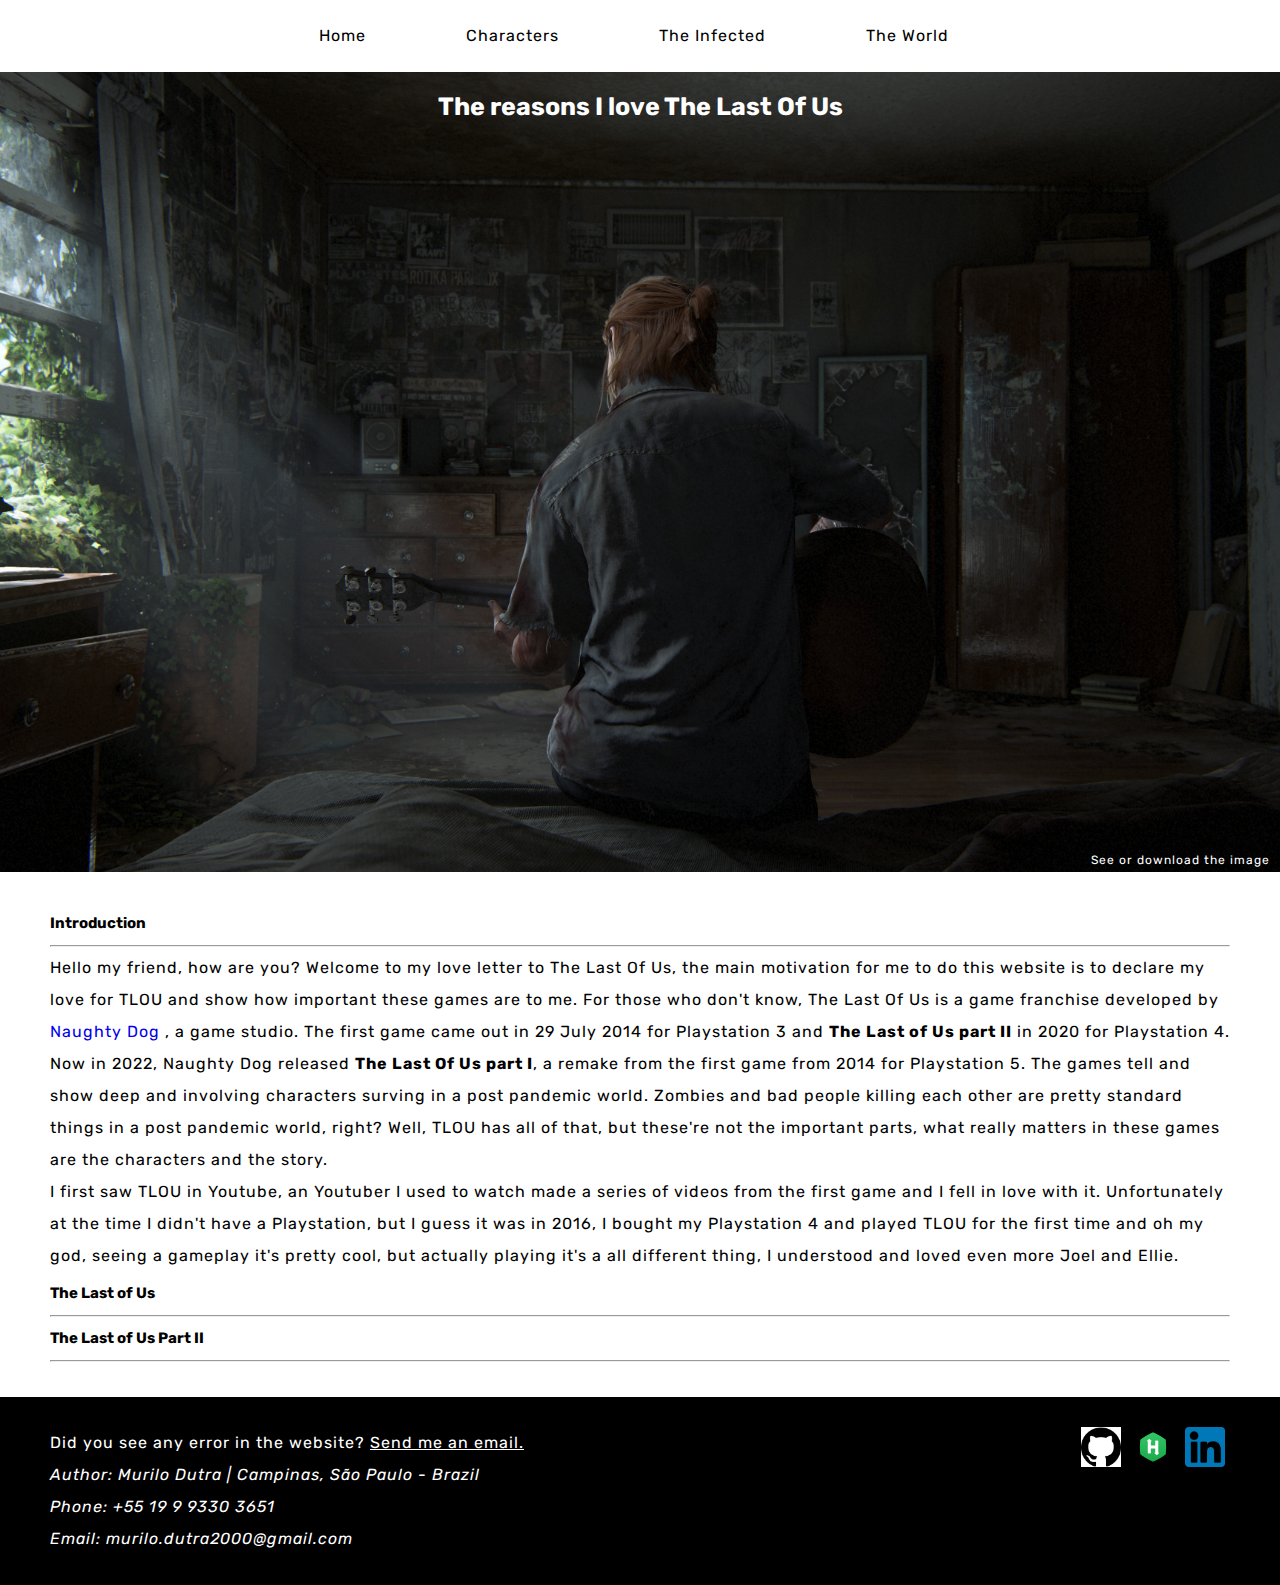
==== index.html @ 3900bd47 "changing lang to en" ====
<!DOCTYPE html>
<html lang="en">
  <head>
    <meta charset="utf-8" />
    <meta name="viewport" content="width=device-width" />
    <title>A love letter to The Last Of Us</title>
    <link rel="stylesheet" href="styles/index.css" />
    <link rel="stylesheet" href="styles/general.css" />
    <link rel="stylesheet" href="styles/header.css" />
    <link rel="stylesheet" href="styles/footer.css" />
    <link rel="preconnect" href="https://fonts.googleapis.com" />
    <link rel="preconnect" href="https://fonts.gstatic.com" crossorigin />
    <link
      href="https://fonts.googleapis.com/css2?family=Roboto:ital,wght@1,900&family=Rubik:wght@300;400;500&display=swap"
      rel="stylesheet"
    />
    <!-- basic favicon -->
    <link rel="icon" href="favicon.ico" type="image/x-icon" />
    <!-- third-generation iPad with high-resolution Retina display: -->
    <link
      rel="apple-touch-icon-precomposed"
      sizes="144x144"
      href="favicon.ico"
    />
    <!-- iPhone with high-resolution Retina display: -->
    <link
      rel="apple-touch-icon-precomposed"
      sizes="114x114"
      href="favicon.ico"
    />
    <!-- first- and second-generation iPad: -->
    <link rel="apple-touch-icon-precomposed" sizes="72x72" href="favicon.ico" />
    <!-- non-Retina iPhone, iPod Touch, and Android 2.1+ devices: -->
    <link rel="apple-touch-icon-precomposed" href="favicon.ico" />
    <!--"defer" is used basically instructs the browser to load the JavaScript after the page has finished parsing the HTML. SOURCE: https://developer.mozilla.org/en-US/docs/Learn/HTML/Introduction_to_HTML/The_head_metadata_in_HTML#applying_css_and_javascript_to_html-->
    <script src="scripts/main.js" defer></script>
  </head>
  <body>
    <nav>
      <ul>
        <li><a>Home</a></li>
        <li><a href="pages/character.html">Characters</a></li>
        <li><a href="pages/infected.html">The Infected</a></li>
        <li><a href="pages/world.html">The World</a></li>
      </ul>
    </nav>
    <header>
      <h1>The reasons I love The Last Of Us</h1>
      <a href="images/home-banner.jpg" target="_blank" download="ellie.jpg">
        See or download the image
      </a>
    </header>
    <main>
      <articles>
        <section>
          <h2>Introduction</h2>
          <hr />
          <p>
            Hello my friend, how are you? Welcome to my love letter to The Last
            Of Us, the main motivation for me to do this website is to declare
            my love for TLOU and show how important these games are to me. For
            those who don't know, The Last Of Us is a game franchise developed
            by
            <a
              href="https://www.naughtydog.com/"
              title="Naughty Dog's website to know more"
            >
              Naughty Dog </a
            >, a game studio. The first game came out in
            <time datetime="2014-06-29">29 July 2014</time> for Playstation 3
            and <strong>The Last of Us part II</strong> in 2020 for Playstation
            4. Now in 2022, Naughty Dog released
            <strong>The Last Of Us part I</strong>, a remake from the first game
            from 2014 for Playstation 5. The games tell and show deep and
            involving characters surving in a post pandemic world. Zombies and
            bad people killing each other are pretty standard things in a post
            pandemic world, right? Well, TLOU has all of that, but these're not
            the important parts, what really matters in these games are the
            characters and the story.
          </p>
          <p>
            I first saw TLOU in Youtube, an Youtuber I used to watch made a
            series of videos from the first game and I fell in love with it.
            Unfortunately at the time I didn't have a Playstation, but I guess
            it was in 2016, I bought my Playstation 4 and played TLOU for the
            first time and oh my god, seeing a gameplay it's pretty cool, but
            actually playing it's a all different thing, I understood and loved
            even more Joel and Ellie.
          </p>
        </section>
        <section>
          <h2>The Last of Us</h2>
          <hr />
        </section>
        <section>
          <h2>The Last of Us Part II</h2>
          <hr />
        </section>
      </articles>
    </main>
    <footer>
      <section>
        <p>
          Did you see any error in the website?
          <a
            id="email-me-link"
            href="mailto:murilo.dutra2000@gmail.com?subject=The%20Last%20Of%20Us%20Fan%20Page&body=Hi,%20Murilo,%20I%20found%20this%20error%20in%20your%20website"
          >
            Send me an email.
          </a>
        </p>
        <address>
          <p>
            Author: Murilo Dutra | Campinas, São Paulo - Brazil <br />Phone: +55
            19 9 9330 3651 <br />Email: murilo.dutra2000@gmail.com
          </p>
        </address>
      </section>
      <section id="social-media-links">
        <a
          href="https://github.com/MuriloDutra"
          target="_blank"
          title="Author's GitHub account"
        >
          <img
            style="background-color: white"
            src="images/github-logo.png"
            alt="GitHub logo"
          />
        </a>
        <a
          href="https://www.hackerrank.com/murilo_dutra2000"
          target="_blank"
          title="Author's HackerRank account"
        >
          <img src="images/hacker-rank-logo.png" alt="HackerRank logo" />
        </a>
        <a
          href="https://www.linkedin.com/in/murilo-dutra-alves-614013170/"
          target="_blank"
          title="Author's Linkedin account"
        >
          <img src="images/linkedin-logo.png" alt="Linkedin logo" />
        </a>
      </section>
    </footer>
  </body>
</html>
---- styles/index.css ----
header{
    background-image: url("../images/home-banner.jpg");
}
---- styles/general.css ----
html {
    font-size: 10px;
    font-family: 'Roboto', sans-serif;
    font-family: 'Rubik', sans-serif;
    background-color: white;
}

body {
    margin: 0 0;
    background-color: white;
    padding: 0 0;
}

main, footer{
    padding: 30px 50px;
}

a{
    text-decoration: none;
}

ul{
    list-style: none;
    padding: 0px;
}

h1 {
    margin: 0;
    padding: 20px 0;
    color: white;
    text-align: center;
    width: 100%;
    font-size: 25px;
}

p, li {
    font-size: 16px;
    line-height: 2;
    letter-spacing: 1px;
    color: black;
    margin: 0px;
}
---- styles/header.css ----
header{
    background-size: cover;
    background-repeat: no-repeat;
    height: 800px;
    padding: 0px 50px;
    position: relative;
}

header a{
    margin: 0px 10px;
    font-size: 12px;
    line-height: 2;
    letter-spacing: 1px;
    position: absolute;
    bottom: 0px;
    right: 0px;
    color: white;
}

nav {
    top: 5%;
    width: 99%;
}

nav ul {
    display: flex;
    place-content: center;
}

nav ul li {
    margin: 0px 50px;
    padding: 10px 0px;
}

nav ul li a{
    color: black;
}

@media only screen and (max-width: 600px) {
    header {
        background-position: 48% 75%;
    }
    
    nav ul {
        display: block;
    }
}
---- styles/footer.css ----
footer{
    background-color: black;
    display: flex;
    place-content: space-between;
}

footer p{
    color: white;
}

footer img {
    width: 40px;
    height: 40px;
    margin: 0px 5px;
}

#email-me-link{
    text-decoration: underline;
    color: white;
}

@media only screen and (max-width: 600px){
    footer{
        display: block;
    }

    #social-media-links{
        margin-top: 25px;
    }
}
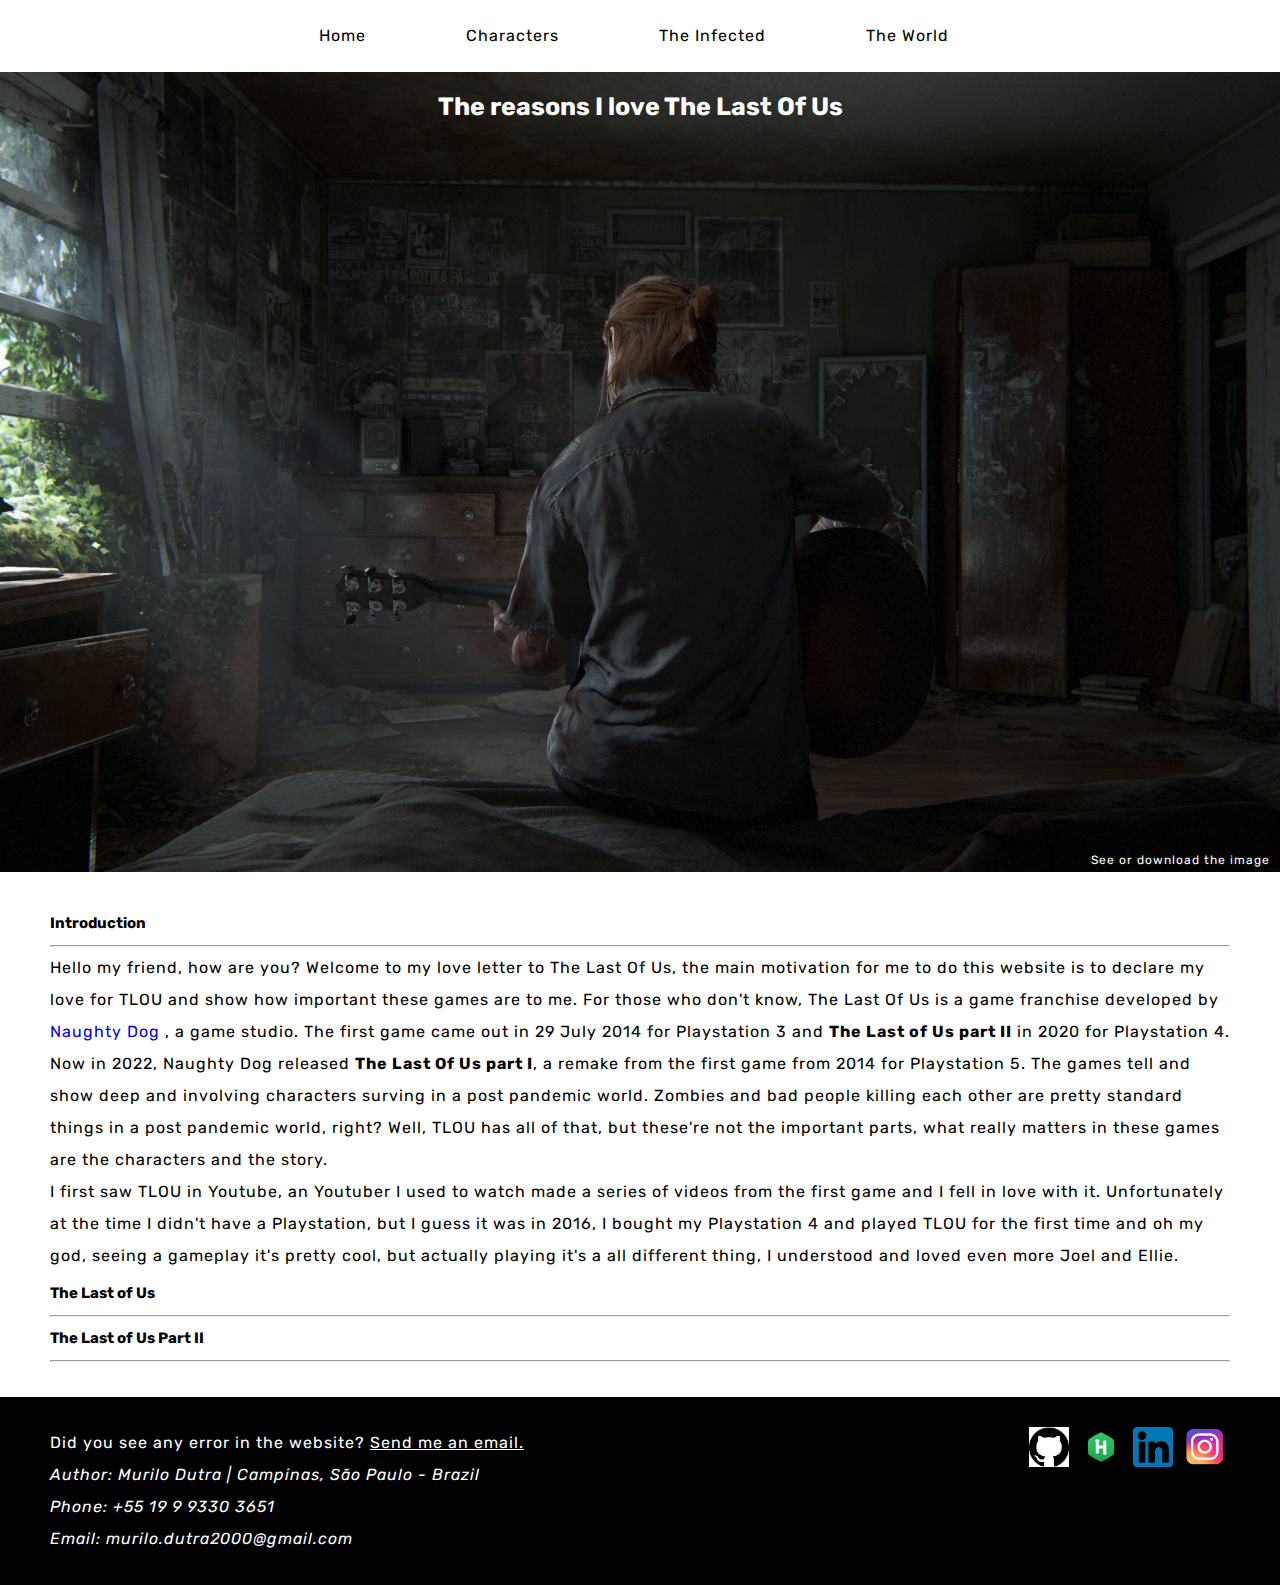
==== commit 0bacf819: "Adding Instagram logo in footer" ====
--- a/index.html
+++ b/index.html
@@ -3,6 +3,7 @@
   <head>
     <meta charset="utf-8" />
     <meta name="viewport" content="width=device-width" />
+    <meta name="author" content="Murilo Dutra Alves" />
     <title>A love letter to The Last Of Us</title>
     <link rel="stylesheet" href="styles/index.css" />
     <link rel="stylesheet" href="styles/general.css" />
@@ -120,27 +121,34 @@
         <a
           href="https://github.com/MuriloDutra"
           target="_blank"
-          title="Author's GitHub account"
+          title=" Murilo Dutra Alves's GitHub account"
         >
           <img
             style="background-color: white"
             src="images/github-logo.png"
-            alt="GitHub logo"
+            alt="GitHub's logo"
           />
         </a>
         <a
           href="https://www.hackerrank.com/murilo_dutra2000"
           target="_blank"
-          title="Author's HackerRank account"
+          title="Murilo Dutra Alves's HackerRank account"
         >
-          <img src="images/hacker-rank-logo.png" alt="HackerRank logo" />
+          <img src="images/hacker-rank-logo.png" alt="HackerRank's logo" />
         </a>
         <a
           href="https://www.linkedin.com/in/murilo-dutra-alves-614013170/"
           target="_blank"
-          title="Author's Linkedin account"
+          title="Murilo Dutra Alves's Linkedin account"
         >
-          <img src="images/linkedin-logo.png" alt="Linkedin logo" />
+          <img src="images/linkedin-logo.png" alt="Linkedin's logo" />
+        </a>
+        <a
+          href="https://www.instagram.com/murilodut/"
+          target="_blank"
+          title="Murilo Dutra Alves's Instagram account"
+        >
+          <img src="images/instagram-logo.png" alt="Instagram's logo" />
         </a>
       </section>
     </footer>
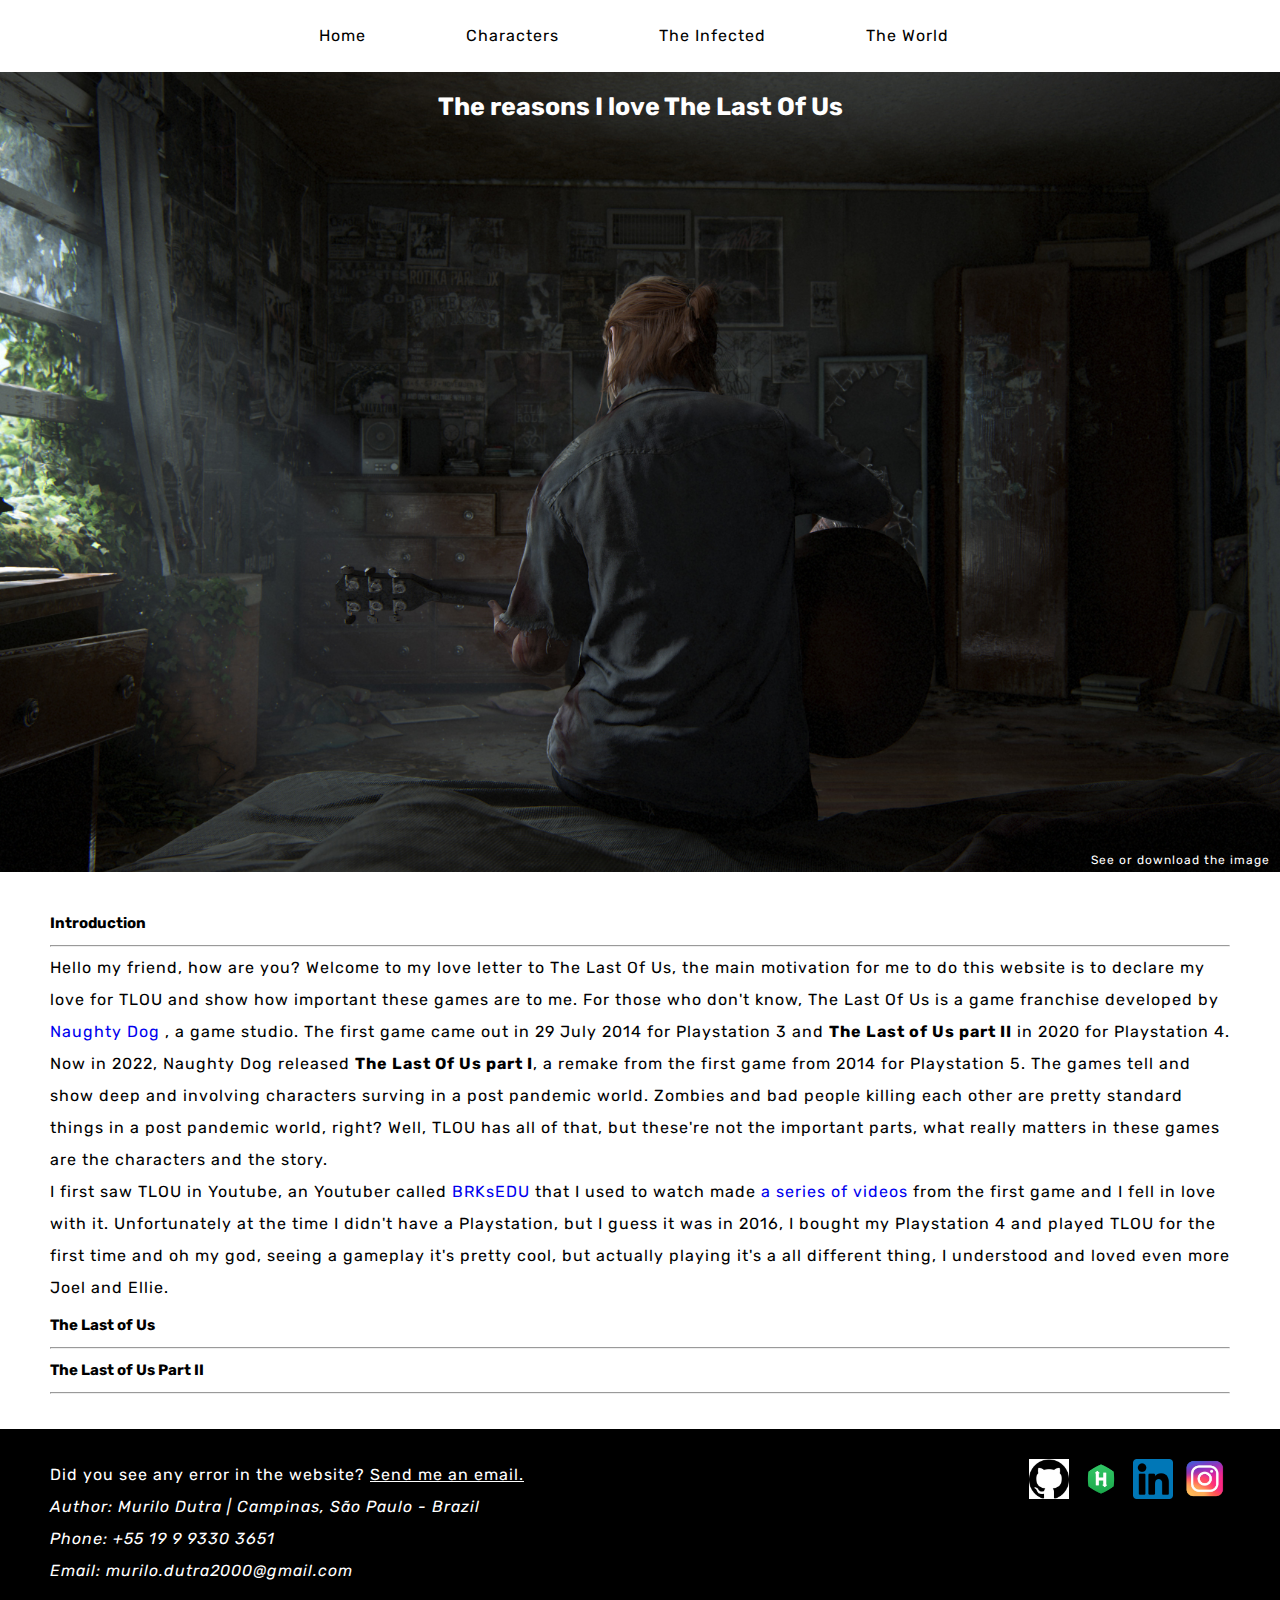
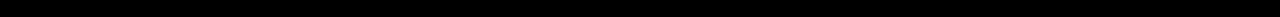
==== commit df6ee32a: "Adding more two links in homepage" ====
--- a/index.html
+++ b/index.html
@@ -65,6 +65,7 @@
             <a
               href="https://www.naughtydog.com/"
               title="Naughty Dog's website to know more"
+              target="_blank"
             >
               Naughty Dog </a
             >, a game studio. The first game came out in
@@ -80,13 +81,27 @@
             characters and the story.
           </p>
           <p>
-            I first saw TLOU in Youtube, an Youtuber I used to watch made a
-            series of videos from the first game and I fell in love with it.
-            Unfortunately at the time I didn't have a Playstation, but I guess
-            it was in 2016, I bought my Playstation 4 and played TLOU for the
-            first time and oh my god, seeing a gameplay it's pretty cool, but
-            actually playing it's a all different thing, I understood and loved
-            even more Joel and Ellie.
+            I first saw TLOU in Youtube, an Youtuber called
+            <a
+              href="https://www.youtube.com/user/BRKsEDU/featured"
+              title="BRKsEDU's Youtube channel"
+              target="_blank"
+              >BRKsEDU</a
+            >
+            that I used to watch made
+            <a
+              href="https://www.youtube.com/playlist?list=PLH9fqbYeMD3MNKJDVKYa_rw-r2dnOYFxk"
+              title="A series of gameplays from the game The Last Of Us made by BRKsEDU"
+              target="_blank"
+            >
+              a series of videos
+            </a>
+            from the first game and I fell in love with it. Unfortunately at the
+            time I didn't have a Playstation, but I guess it was in 2016, I
+            bought my Playstation 4 and played TLOU for the first time and oh my
+            god, seeing a gameplay it's pretty cool, but actually playing it's a
+            all different thing, I understood and loved even more Joel and
+            Ellie.
           </p>
         </section>
         <section>
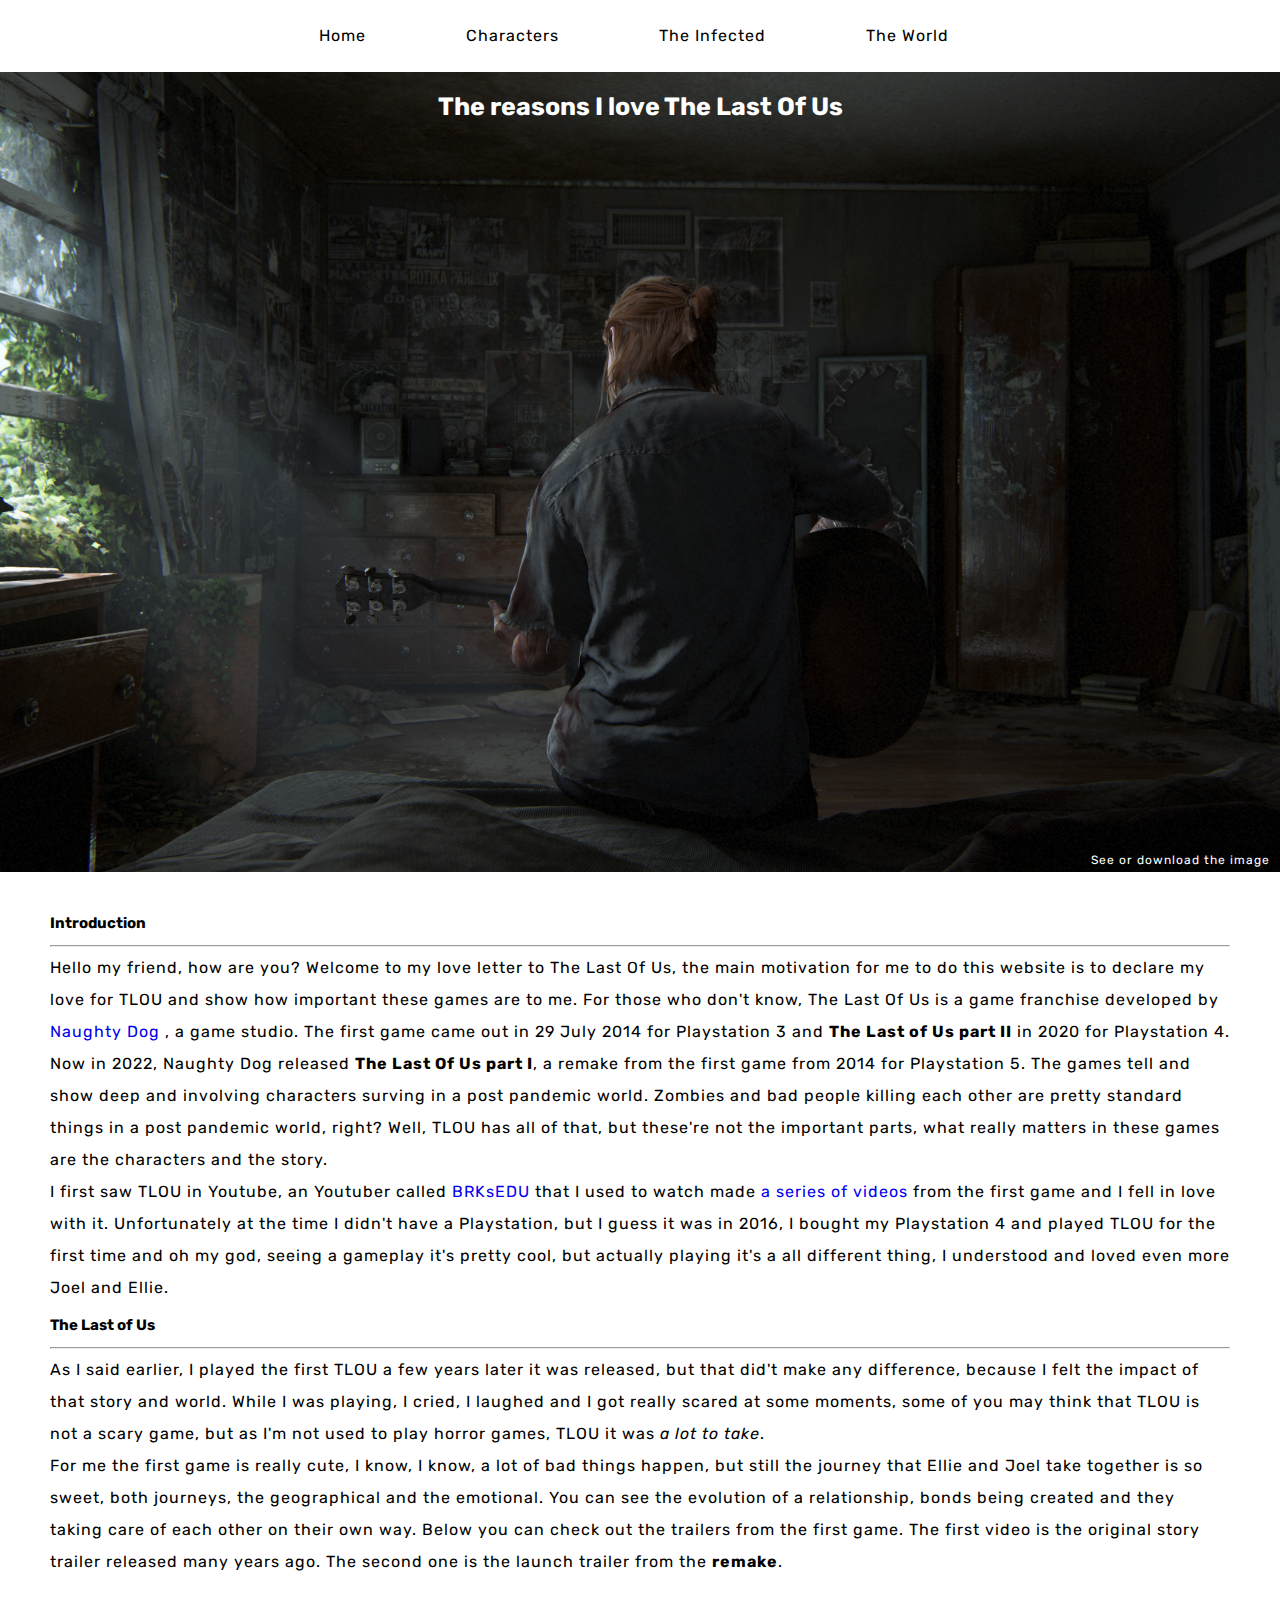
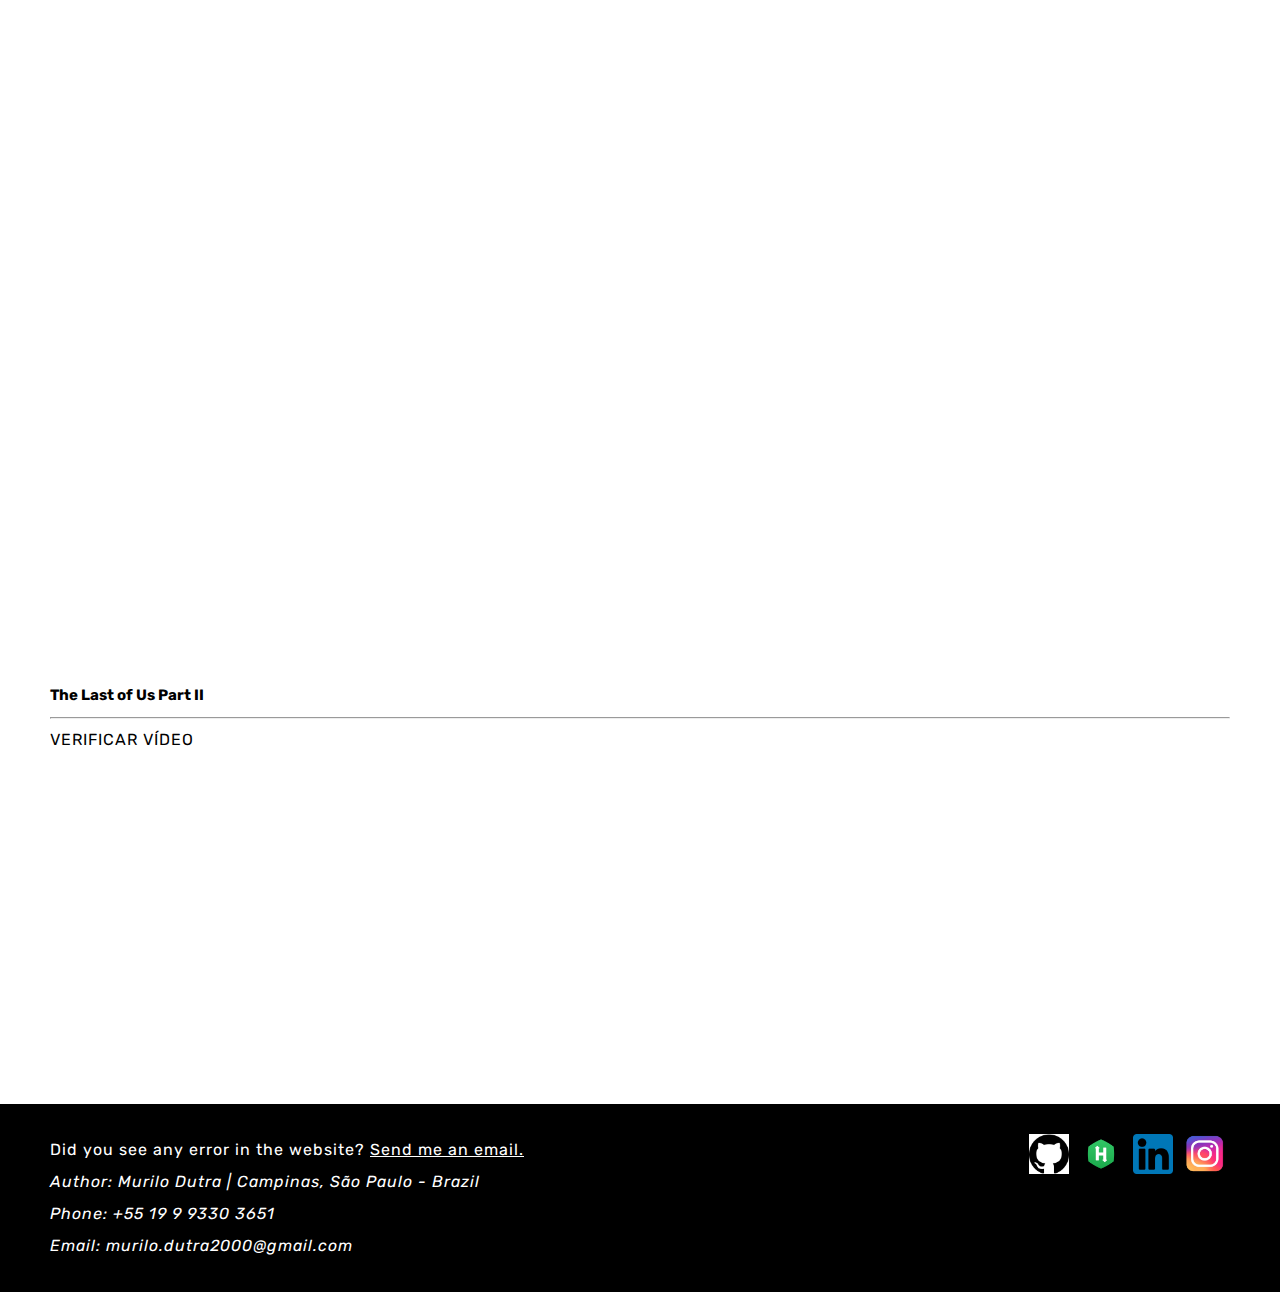
==== commit 96fc19ae: "Adding videos and more text to home page - WORK IN PROGRESS" ====
--- a/index.html
+++ b/index.html
@@ -47,7 +47,11 @@
     </nav>
     <header>
       <h1>The reasons I love The Last Of Us</h1>
-      <a href="images/home-banner.jpg" target="_blank" download="ellie.jpg">
+      <a
+        href="images/banners/ellie-the-last-of-us-banner.jpg"
+        target="_blank"
+        download="ellie.jpg"
+      >
         See or download the image
       </a>
     </header>
@@ -107,10 +111,59 @@
         <section>
           <h2>The Last of Us</h2>
           <hr />
+          <p>
+            As I said earlier, I played the first TLOU a few years later it was
+            released, but that did't make any difference, because I felt the
+            impact of that story and world. While I was playing, I cried, I
+            laughed and I got really scared at some moments, some of you may
+            think that TLOU is not a scary game, but as I'm not used to play
+            horror games, TLOU it was <em>a lot to take</em>.
+          </p>
+          <p>
+            For me the first game is really cute, I know, I know, a lot of bad
+            things happen, but still the journey that Ellie and Joel take
+            together is so sweet, both journeys, the geographical and the
+            emotional. You can see the evolution of a relationship, bonds being
+            created and they taking care of each other on their own way. Below
+            you can check out the trailers from the first game. The first video
+            is the original story trailer released many years ago. The second
+            one is the launch trailer from the
+            <strong>remake</strong>.
+          </p>
+          <div class="video-container">
+            <iframe
+              width="560"
+              height="315"
+              src="https://www.youtube.com/embed/W01L70IGBgE"
+              title="YouTube video player"
+              frameborder="0"
+              allow="accelerometer; autoplay; clipboard-write; encrypted-media; gyroscope; picture-in-picture"
+              allowfullscreen
+            ></iframe>
+            <iframe
+              width="560"
+              height="315"
+              src="https://www.youtube.com/embed/R2Ebc_OFeug"
+              title="YouTube video player"
+              frameborder="0"
+              allow="accelerometer; autoplay; clipboard-write; encrypted-media; gyroscope; picture-in-picture"
+              allowfullscreen
+            ></iframe>
+          </div>
         </section>
         <section>
           <h2>The Last of Us Part II</h2>
           <hr />
+          <p>VERIFICAR VÍDEO</p>
+          <iframe
+            width="560"
+            height="315"
+            src="https://www.youtube.com/embed/vhII1qlcZ4E"
+            title="YouTube video player"
+            frameborder="0"
+            allow="accelerometer; autoplay; clipboard-write; encrypted-media; gyroscope; picture-in-picture"
+            allowfullscreen
+          ></iframe>
         </section>
       </articles>
     </main>
@@ -140,7 +193,7 @@
         >
           <img
             style="background-color: white"
-            src="images/github-logo.png"
+            src="images/logos/github-logo.png"
             alt="GitHub's logo"
           />
         </a>
@@ -149,21 +202,24 @@
           target="_blank"
           title="Murilo Dutra Alves's HackerRank account"
         >
-          <img src="images/hacker-rank-logo.png" alt="HackerRank's logo" />
+          <img
+            src="images/logos/hacker-rank-logo.png"
+            alt="HackerRank's logo"
+          />
         </a>
         <a
           href="https://www.linkedin.com/in/murilo-dutra-alves-614013170/"
           target="_blank"
           title="Murilo Dutra Alves's Linkedin account"
         >
-          <img src="images/linkedin-logo.png" alt="Linkedin's logo" />
+          <img src="images/logos/linkedin-logo.png" alt="Linkedin's logo" />
         </a>
         <a
           href="https://www.instagram.com/murilodut/"
           target="_blank"
           title="Murilo Dutra Alves's Instagram account"
         >
-          <img src="images/instagram-logo.png" alt="Instagram's logo" />
+          <img src="images/logos/instagram-logo.png" alt="Instagram's logo" />
         </a>
       </section>
     </footer>
--- a/styles/index.css
+++ b/styles/index.css
@@ -1,3 +1,12 @@
 header{
-    background-image: url("../images/home-banner.jpg");
+    background-image: url("../images/banners/ellie-the-last-of-us-banner.jpg");
 }
+
+.video-container{
+    text-align: center;
+    padding: 30px 0px;
+}
+
+.video-container iframe{
+    margin: 0px 20px;
+}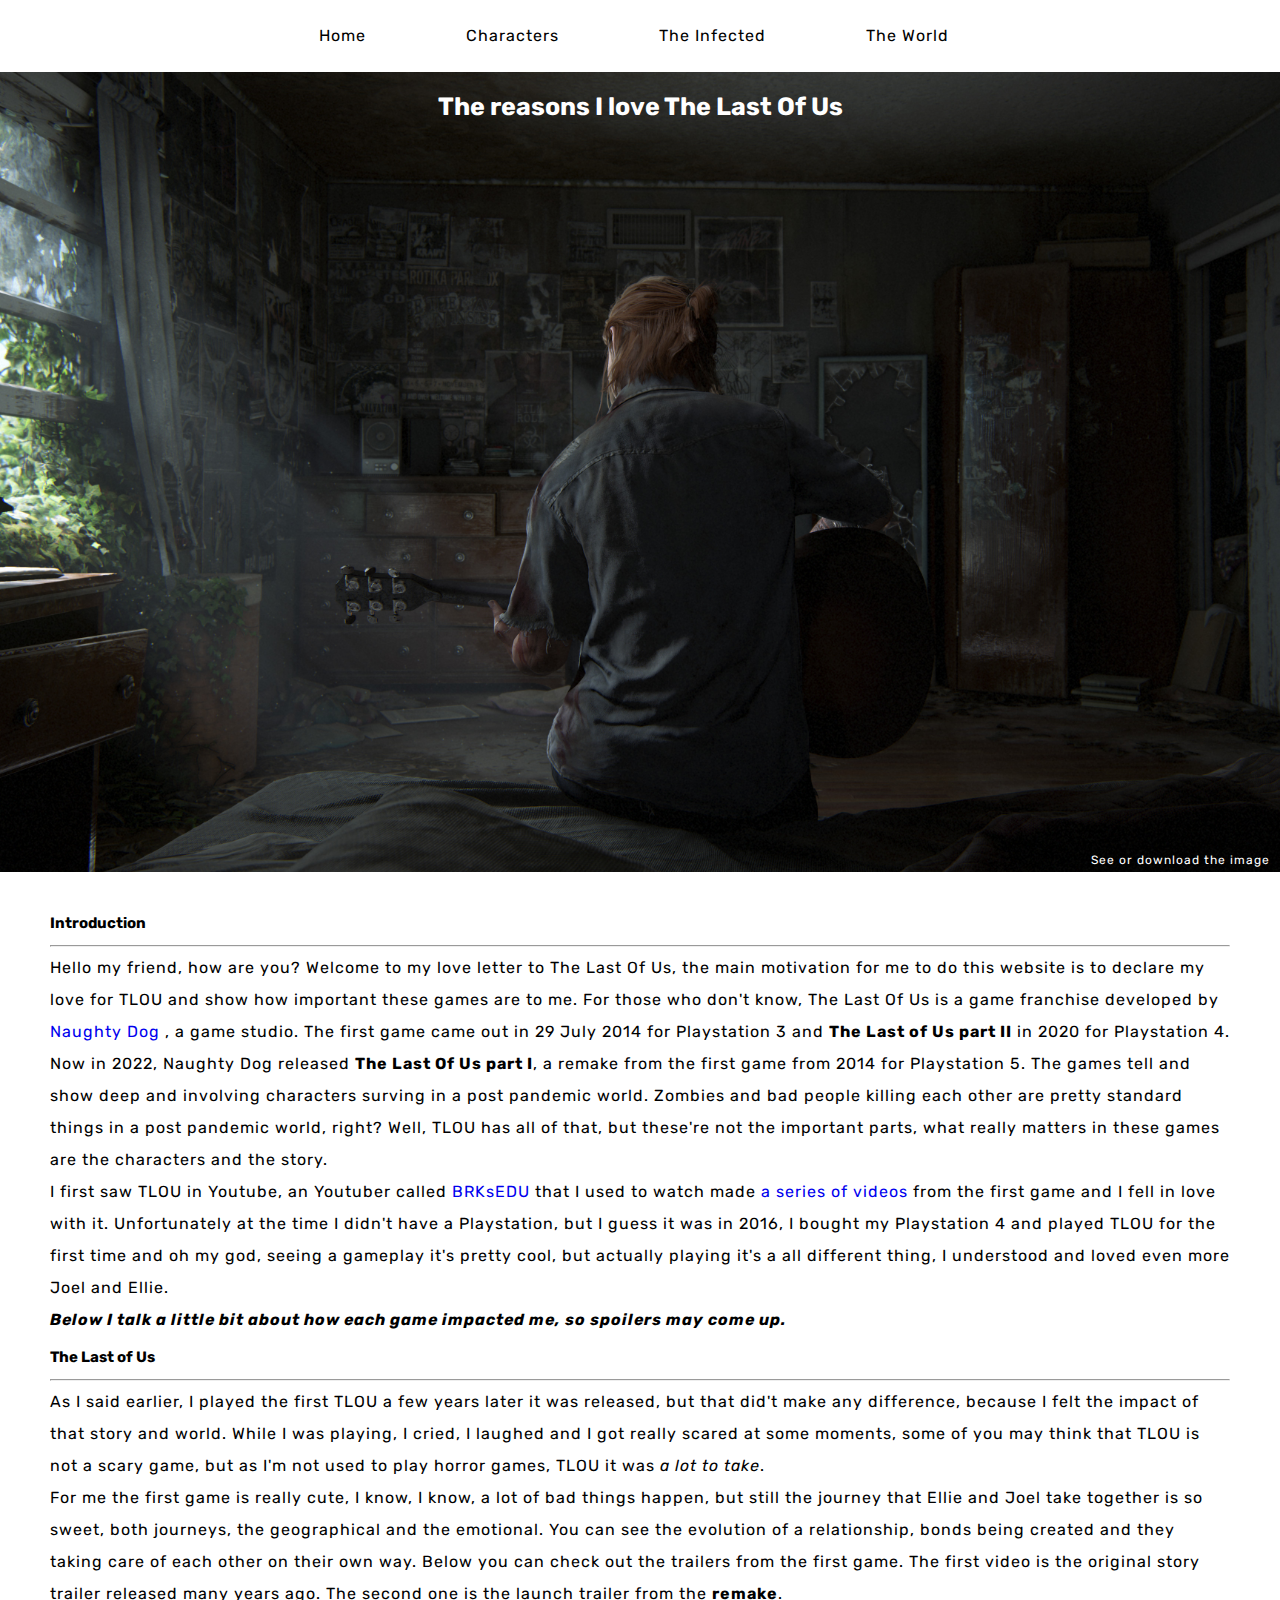
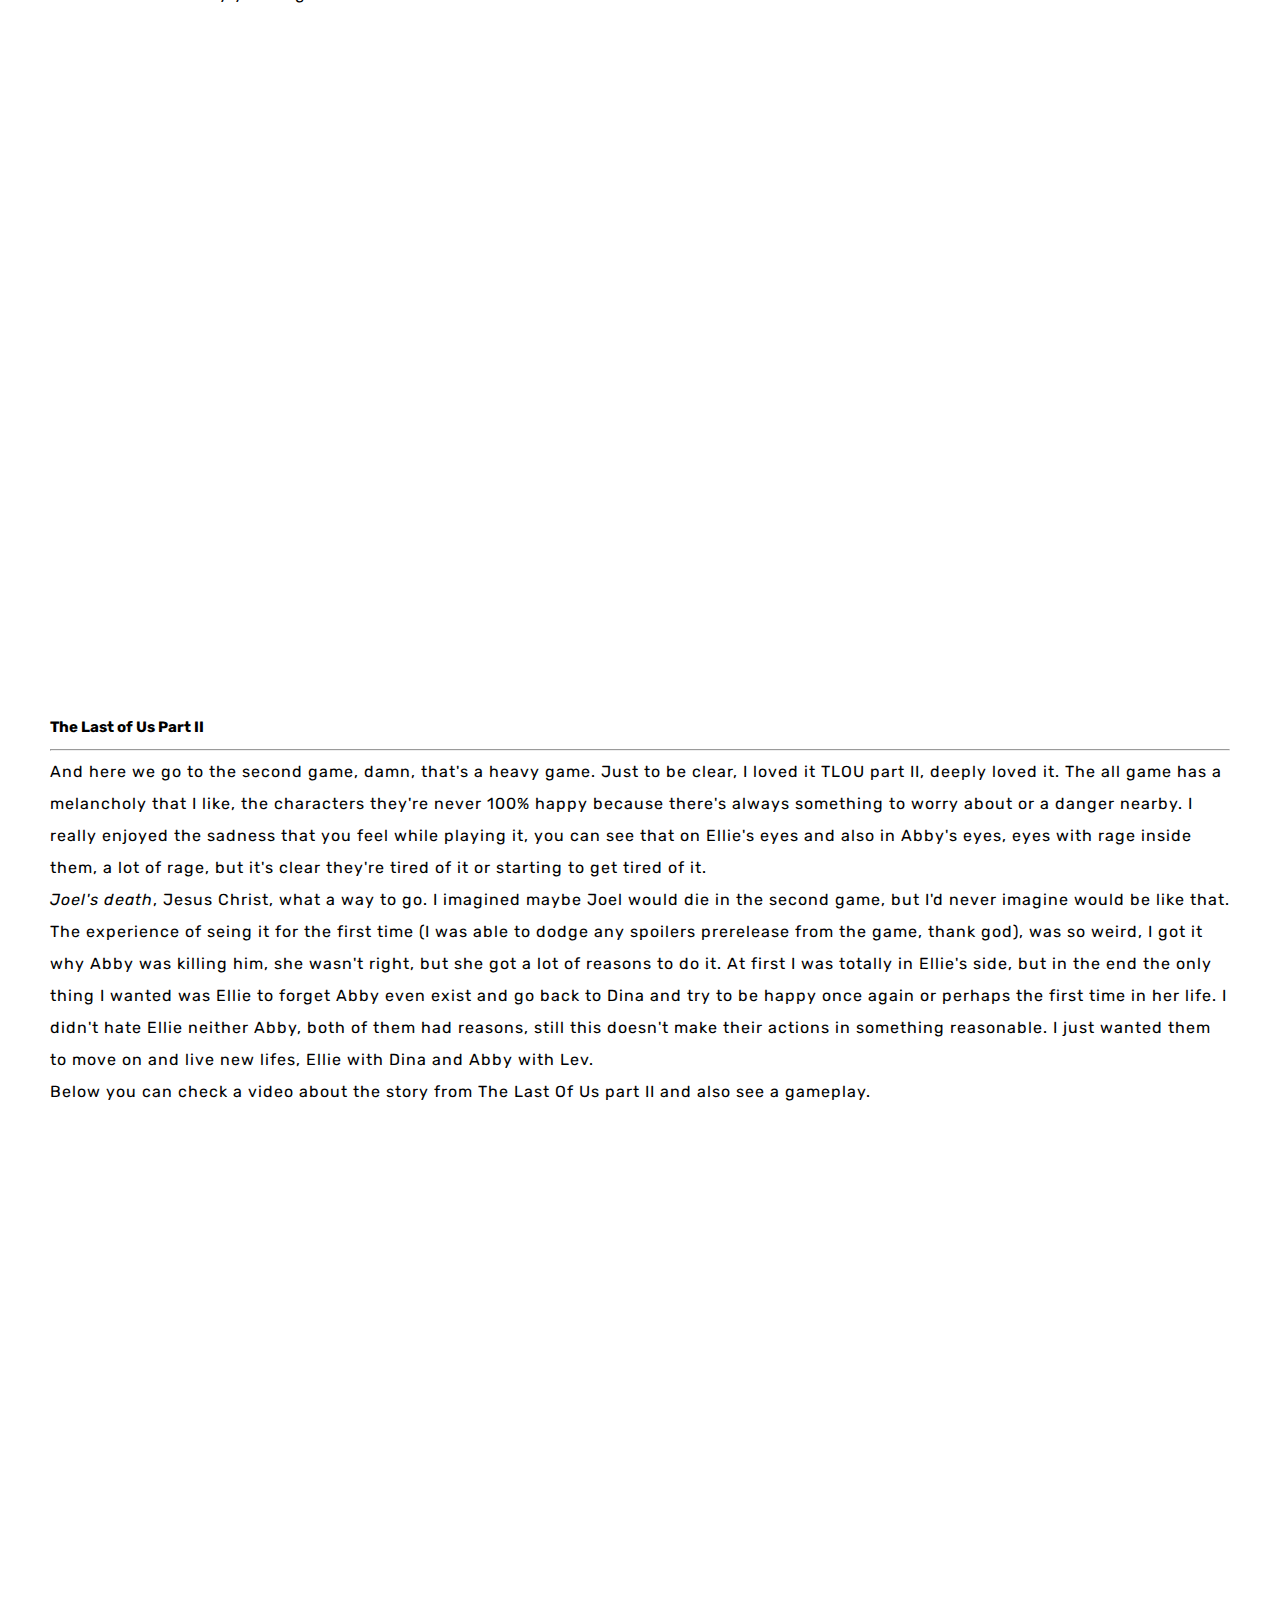
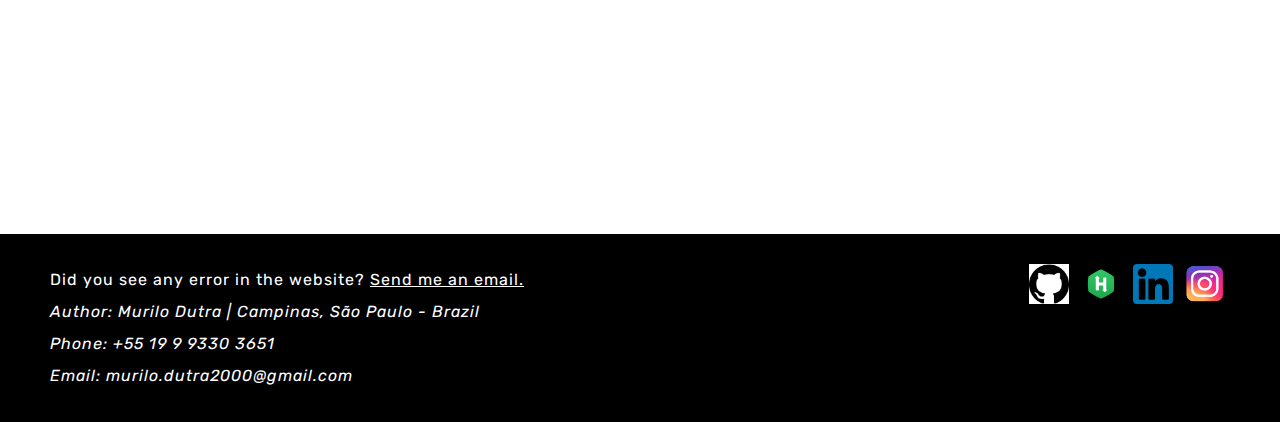
==== commit cedc3df3: "Home page content - DONE" ====
--- a/index.html
+++ b/index.html
@@ -107,6 +107,14 @@
             all different thing, I understood and loved even more Joel and
             Ellie.
           </p>
+          <p>
+            <strong>
+              <em>
+                Below I talk a little bit about how each game impacted me, so
+                spoilers may come up.
+              </em>
+            </strong>
+          </p>
         </section>
         <section>
           <h2>The Last of Us</h2>
@@ -132,7 +140,6 @@
           </p>
           <div class="video-container">
             <iframe
-              width="560"
               height="315"
               src="https://www.youtube.com/embed/W01L70IGBgE"
               title="YouTube video player"
@@ -141,7 +148,6 @@
               allowfullscreen
             ></iframe>
             <iframe
-              width="560"
               height="315"
               src="https://www.youtube.com/embed/R2Ebc_OFeug"
               title="YouTube video player"
@@ -154,16 +160,52 @@
         <section>
           <h2>The Last of Us Part II</h2>
           <hr />
-          <p>VERIFICAR VÍDEO</p>
-          <iframe
-            width="560"
-            height="315"
-            src="https://www.youtube.com/embed/vhII1qlcZ4E"
-            title="YouTube video player"
-            frameborder="0"
-            allow="accelerometer; autoplay; clipboard-write; encrypted-media; gyroscope; picture-in-picture"
-            allowfullscreen
-          ></iframe>
+          <p>
+            And here we go to the second game, damn, that's a heavy game. Just
+            to be clear, I loved it TLOU part II, deeply loved it. The all game
+            has a melancholy that I like, the characters they're never 100%
+            happy because there's always something to worry about or a danger
+            nearby. I really enjoyed the sadness that you feel while playing it,
+            you can see that on Ellie's eyes and also in Abby's eyes, eyes with
+            rage inside them, a lot of rage, but it's clear they're tired of it
+            or starting to get tired of it.
+          </p>
+          <p>
+            <em>Joel's death</em>, Jesus Christ, what a way to go. I imagined
+            maybe Joel would die in the second game, but I'd never imagine would
+            be like that. The experience of seing it for the first time (I was
+            able to dodge any spoilers prerelease from the game, thank god), was
+            so weird, I got it why Abby was killing him, she wasn't right, but
+            she got a lot of reasons to do it. At first I was totally in Ellie's
+            side, but in the end the only thing I wanted was Ellie to forget
+            Abby even exist and go back to Dina and try to be happy once again
+            or perhaps the first time in her life. I didn't hate Ellie neither
+            Abby, both of them had reasons, still this doesn't make their
+            actions in something reasonable. I just wanted them to move on and
+            live new lifes, Ellie with Dina and Abby with Lev.
+          </p>
+          <p>
+            Below you can check a video about the story from The Last Of Us part
+            II and also see a gameplay.
+          </p>
+          <div class="video-container">
+            <iframe
+              height="315"
+              src="https://www.youtube.com/embed/vhII1qlcZ4E"
+              title="YouTube video player"
+              frameborder="0"
+              allow="accelerometer; autoplay; clipboard-write; encrypted-media; gyroscope; picture-in-picture"
+              allowfullscreen
+            ></iframe>
+            <iframe
+              height="315"
+              src="https://www.youtube.com/embed/btmN-bWwv0A"
+              title="YouTube video player"
+              frameborder="0"
+              allow="accelerometer; autoplay; clipboard-write; encrypted-media; gyroscope; picture-in-picture"
+              allowfullscreen
+            ></iframe>
+          </div>
         </section>
       </articles>
     </main>
--- a/styles/index.css
+++ b/styles/index.css
@@ -9,4 +9,11 @@
 
 .video-container iframe{
     margin: 0px 20px;
+    width: 100%;
+}
+
+@media only screen and (max-width: 600px){
+    .video-container iframe{
+        margin: 20px 0px;
+    }
 }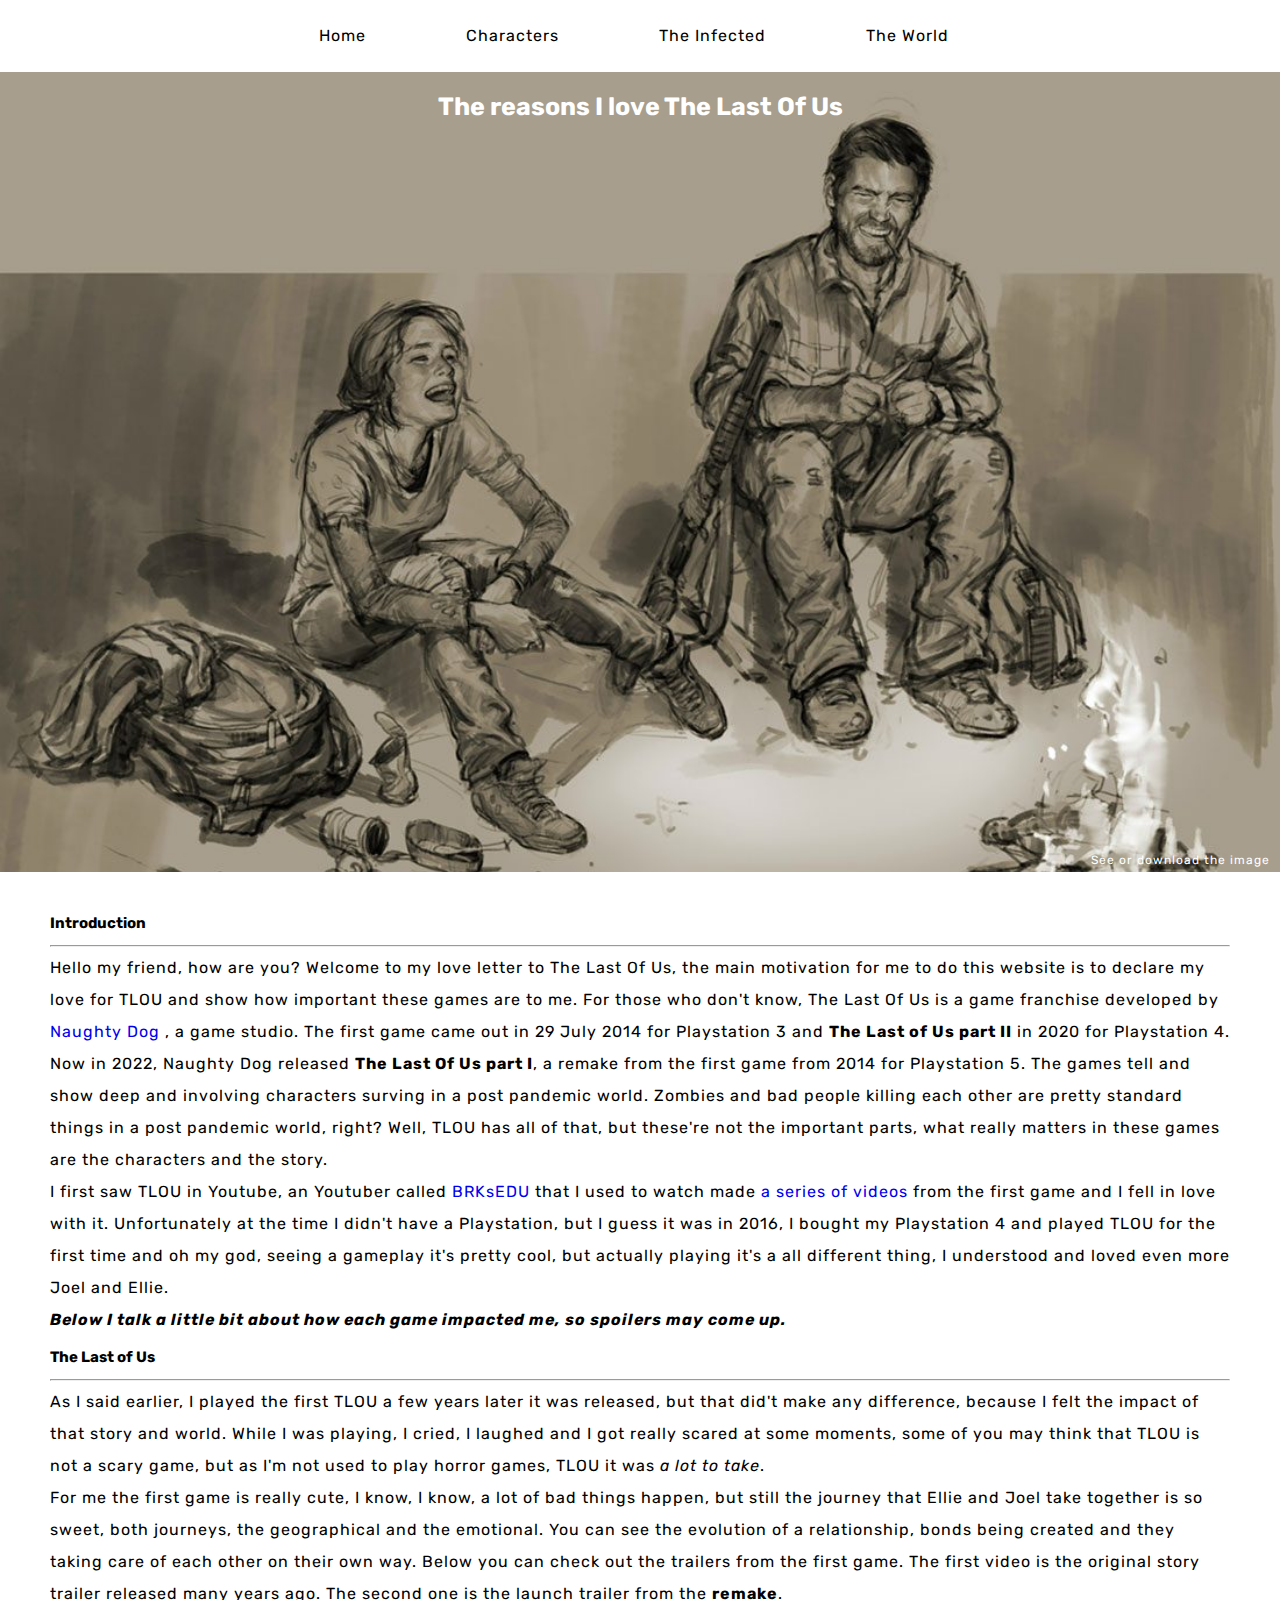
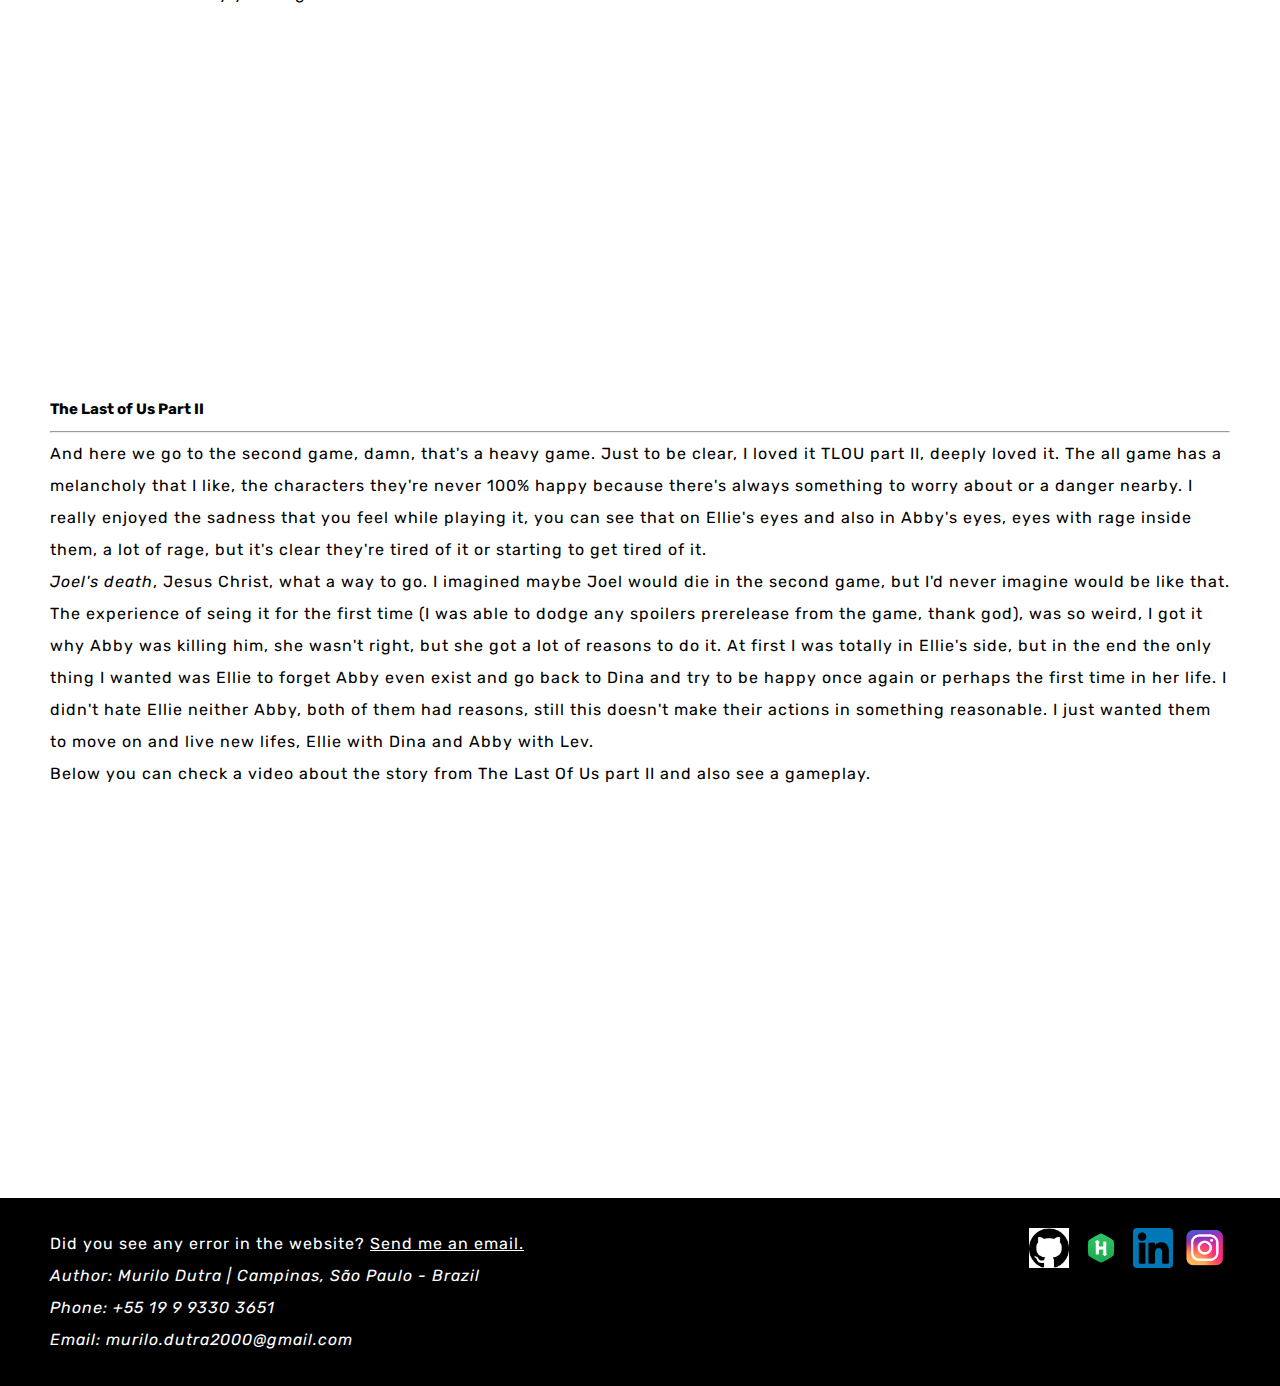
==== commit baa6e01d: "changing language from html" ====
--- a/index.html
+++ b/index.html
@@ -1,5 +1,5 @@
 <!DOCTYPE html>
-<html lang="en">
+<html lang="en-us">
   <head>
     <meta charset="utf-8" />
     <meta name="viewport" content="width=device-width" />
--- a/styles/index.css
+++ b/styles/index.css
@@ -9,11 +9,12 @@
 
 .video-container iframe{
     margin: 0px 20px;
-    width: 100%;
+    width: 40%;
 }
 
 @media only screen and (max-width: 600px){
     .video-container iframe{
         margin: 20px 0px;
+        width: 100%;
     }
 }